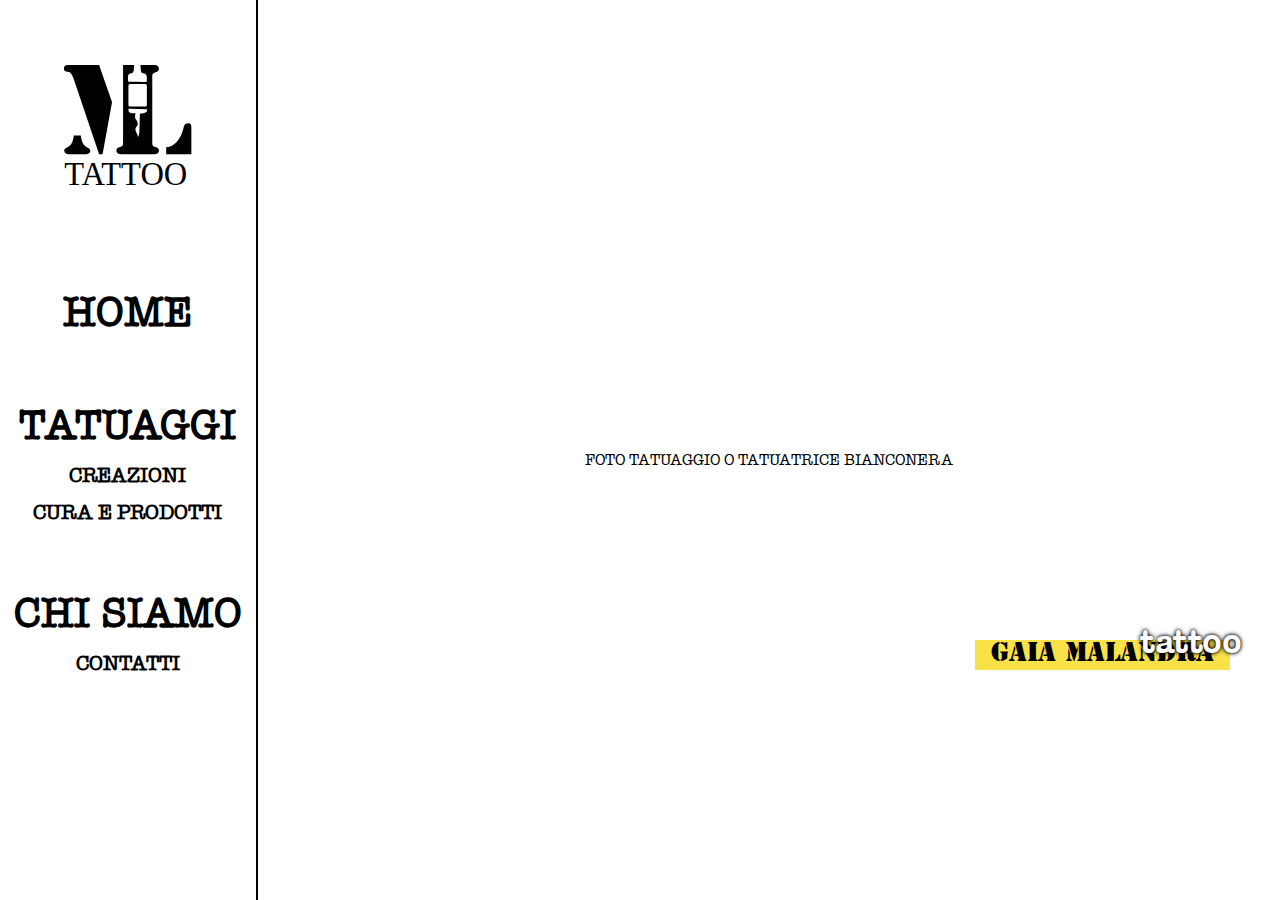
==== Pages/index/index.html @ 03d5dc45 "first commit" ====
<!DOCTYPE html>
<html lang="en">
<head>
    <link rel="stylesheet" href="style.css">
    <link rel="stylesheet" href="https://cdnjs.cloudflare.com/ajax/libs/font-awesome/6.4.2/css/all.min.css"
          integrity="sha512-z3gLpd7yknf1YoNbCzqRKc4qyor8gaKU1qmn+CShxbuBusANI9QpRohGBreCFkKxLhei6S9CQXFEbbKuqLg0DA=="
          crossorigin="anonymous" referrerpolicy="no-referrer"/>
    <meta charset="UTF-8">
    <title>Ml Tattoo</title>
</head>
<body style="margin: 0">
<section class="fullcontainer-box">
    <div class="box-left">
        <div class="box-logo">
            <img class="logo-img" src="../../img/logo.svg" alt="logo-ML">
        </div>
        <ul>
            <li>
                <h1>HOME</h1>
            </li>
            <li>
                <h1>TATUAGGI</h1>
                <p class="under-text">CREAZIONI</p>
                <p class="under-text">CURA E PRODOTTI</p>
            </li>
            <li>
                <h1>CHI SIAMO</h1>
                <p class="under-text">CONTATTI</p>
            </li>
        </ul>
    </div>

    <div class="box-right">
        <div class="temporary-empty-box"></div>
        <div class="box-center">
            FOTO TATUAGGIO O TATUATRICE BIANCONERA

        </div>


    </div>
    <div class="name-container">
        <i class="fa-regular fa-circle"></i>
        <p class="text-inside-box">GAIA MALANDRA</p>
        <i class="fa-regular fa-circle"></i>
    </div>
    <p class="tattoo-text">tattoo</p>
</section>
</body>
</html>
---- Pages/index/style.css ----
@font-face {
    font-family: 'American-type';
    src: url(../../Font/AmericanTypewriterRegular.ttf);
}

@font-face {
    font-family: 'stencil';
    src: url(../../Font/Stencil_Std_Bold.ttf);
}

@font-face {
    font-family: 'typewriter';
    src: url(../../Font/Typewriter-Serial_Bold.ttf);
}
*{
    font-family: 'American-type',sans-serif;
}

.bold{
    font-weight: bold;
}

li{
    width: 100%;
    list-style: hidden;
    text-align: center;
    font-size: 1.3rem;
}

li:nth-child(2){
    margin: 6rem 0;
}

ul{
    padding: 0;
}

.fullcontainer-box{
    display: flex;
    margin: 0;
}

.box-left{
    width: 20%;
    border-right: 2px solid black;
    height: 100vh;
}

.box-right{
    width: 80%;
    display: flex;
    flex-direction: column;

}

.box-logo{
    display: flex;justify-content: center;
    margin-bottom: 2rem;
}

.logo-img{
    width: 50%;
    margin-top: 4rem;
    margin-bottom: 4rem;
}

.under-text{
    width: 100%;
    margin: 0.8rem 0;
    font-weight: bold;
}

h1{

    width: 50%;
    margin: 10px auto;
    transition: 0.1s ease-in-out;
    cursor: pointer;
}

h1:hover{

    border-bottom: 5px solid #F9E248;
}

.temporary-empty-box{
    height: 50%;
    /*background-color: red;*/
}

.box-center{
    height: 20%;
    display: flex;
    justify-content: center;
    /*background-color: blueviolet;*/
}

.last-box {
    height: 30%;
    /*background-color: brown;*/
    display: flex;
    justify-content: end;
}

.name-container{
    position:absolute;
    display: flex;
    background-color: #F9E248;
    align-items: center;
    justify-content: center;
    right: 50px;
    bottom: 230px;
}

.text-inside-box{
    margin: 0 1rem;
    font-size: 1.6rem;
    font-family: stencil, sans-serif;
}

.fa-circle{
    font-size: 0.5rem;
}

.tattoo-text{
    position: absolute;
    bottom: 18.5%;
    color: white;
    right: 3%;
    font-size: 2rem;
    font-family: typewriter,sans-serif;
    text-shadow: 0 0 3px black, 0 0 5px black;

}


@media only screen and (max-width:576px){
    .fullcontainer-box{
        display: block;
    }

    .temporary-empty-box{
        display: none;
        background-color: #F9E248;
        /*background-color: red;*/
    }

    .box-right{
        display: none;

    }

    .box-left{
        width: 100%;

    }

    .logo-img{
        margin-bottom: 0;
    }

    li:nth-child(2){
        margin: 3rem 0;
    }

    h1{
        font-size: 1.8rem;
    }

    .name-container{
        padding: 1rem;
        bottom: 7%;
        right: 0;
    }

    .logo-img{
        width: 30%;
    }
    .tattoo-text{
        bottom: 0%;
    }
}
@media only screen and (max-width:1300px){
    li:nth-child(2){
        margin: 4rem 0;
    }

    h1{
        width: 100%;
    }
    .tattoo-text{
        bottom: 23%;
    }
}

@media only screen and (max-width: 800px){
    .tattoo-text{
        bottom: 0%;
    }
}


@media only screen and (max-width: 415px){
    li:nth-child(2){
        margin: 1.5rem 0;
    }

    .tattoo-text{
        bottom: 0%;
    }
}


@media only screen and (max-width:350px){
    .logo-img{
        width: 20%;
        margin: 0.6rem;
    }
    li:nth-child(2){
        margin: 2rem 0;
    }

    .text-inside-box{
        font-size: 1.2rem;
    }

    .name-container{
        padding: 0.5rem;
        bottom: 3%;
        right: 0;
    }

    .tattoo-text{
        bottom: 0;
        margin: 0;
        font-size: 1.8rem;
    }

}
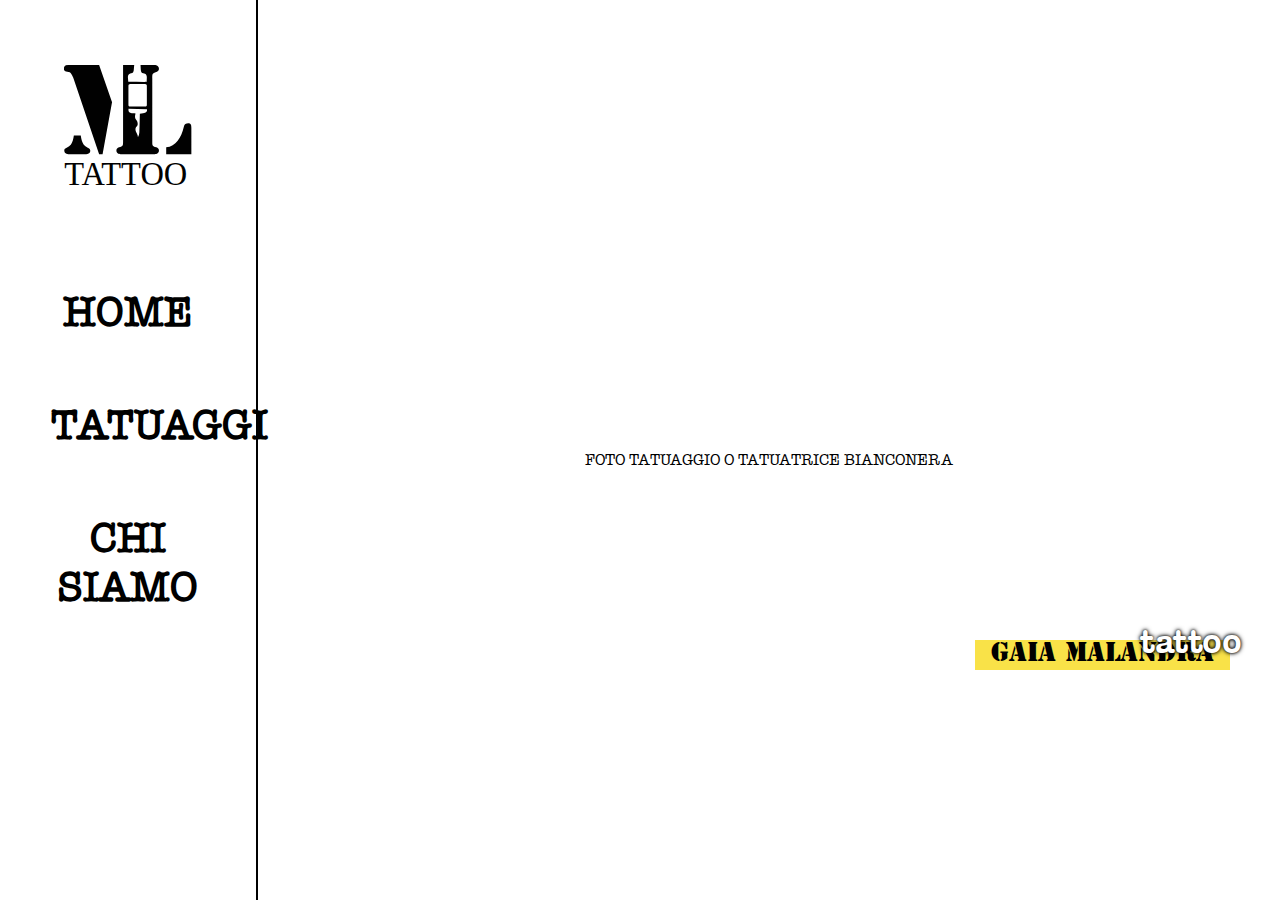
==== commit 2b9c5b7c: "gg" ====
--- a/Pages/index/index.html
+++ b/Pages/index/index.html
@@ -16,16 +16,19 @@
         </div>
         <ul>
             <li>
-                <h1>HOME</h1>
+                <a href="../index/index.html">
+                    <h1>HOME</h1>
+                </a>
             </li>
             <li>
-                <h1>TATUAGGI</h1>
-                <p class="under-text">CREAZIONI</p>
-                <p class="under-text">CURA E PRODOTTI</p>
+                <a href="../Creazioni/Creazioni.html">
+                    <h1>TATUAGGI</h1>
+                </a>
             </li>
             <li>
-                <h1>CHI SIAMO</h1>
-                <p class="under-text">CONTATTI</p>
+                <a href="../chi-siamo/chi-siamo.html">
+                    <h1>CHI SIAMO</h1>
+                </a>
             </li>
         </ul>
     </div>
@@ -34,7 +37,6 @@
         <div class="temporary-empty-box"></div>
         <div class="box-center">
             FOTO TATUAGGIO O TATUATRICE BIANCONERA
-
         </div>
 
 
--- a/Pages/index/style.css
+++ b/Pages/index/style.css
@@ -12,83 +12,97 @@
     font-family: 'typewriter';
     src: url(../../Font/Typewriter-Serial_Bold.ttf);
 }
-*{
-    font-family: 'American-type',sans-serif;
-}
-
-.bold{
-    font-weight: bold;
-}
-
-li{
+
+* {
+    font-family: 'American-type', sans-serif;
+    list-style: none;
+
+}
+
+
+li {
     width: 100%;
-    list-style: hidden;
+    list-style: none;
     text-align: center;
     font-size: 1.3rem;
 }
 
-li:nth-child(2){
+li:nth-child(2) {
     margin: 6rem 0;
 }
 
-ul{
+ul {
     padding: 0;
 }
 
-.fullcontainer-box{
-    display: flex;
-    margin: 0;
-}
-
-.box-left{
-    width: 20%;
-    border-right: 2px solid black;
-    height: 100vh;
-}
-
-.box-right{
-    width: 80%;
-    display: flex;
-    flex-direction: column;
-
-}
-
-.box-logo{
-    display: flex;justify-content: center;
-    margin-bottom: 2rem;
-}
-
-.logo-img{
-    width: 50%;
-    margin-top: 4rem;
-    margin-bottom: 4rem;
-}
-
-.under-text{
-    width: 100%;
-    margin: 0.8rem 0;
-    font-weight: bold;
-}
-
-h1{
-
+h1 {
     width: 50%;
     margin: 10px auto;
     transition: 0.1s ease-in-out;
     cursor: pointer;
 }
 
-h1:hover{
-
-    border-bottom: 5px solid #F9E248;
-}
-
-.temporary-empty-box{
+li:hover a {
+    text-decoration: underline;
+    text-decoration-color: #F9E248;
+    text-decoration-thickness: 5px;
+}
+
+a {
+    text-decoration: none;
+    color: black;
+}
+
+
+
+.bold {
+    font-weight: bold;
+}
+
+.fullcontainer-box {
+    display: flex;
+    margin: 0;
+}
+
+.box-left {
+    width: 20%;
+    border-right: 2px solid black;
+    height: 100vh;
+}
+
+.box-right {
+    width: 80%;
+    display: flex;
+    flex-direction: column;
+
+}
+
+
+.box-logo {
+    display: flex;
+    justify-content: center;
+    margin-bottom: 2rem;
+}
+
+.logo-img {
+    width: 50%;
+    margin-top: 4rem;
+    margin-bottom: 4rem;
+}
+
+.under-text {
+    width: 100%;
+    margin: 0.8rem 0;
+    font-weight: bold;
+}
+
+
+.temporary-empty-box {
     height: 50%;
     /*background-color: red;*/
 }
 
-.box-center{
+.box-center {
     height: 20%;
     display: flex;
     justify-content: center;
@@ -102,8 +116,8 @@
     justify-content: end;
 }
 
-.name-container{
-    position:absolute;
+.name-container {
+    position: absolute;
     display: flex;
     background-color: #F9E248;
     align-items: center;
@@ -112,125 +126,142 @@
     bottom: 230px;
 }
 
-.text-inside-box{
+.text-inside-box {
     margin: 0 1rem;
     font-size: 1.6rem;
     font-family: stencil, sans-serif;
 }
 
-.fa-circle{
+.fa-circle {
     font-size: 0.5rem;
 }
 
-.tattoo-text{
+.tattoo-text {
     position: absolute;
     bottom: 18.5%;
     color: white;
     right: 3%;
     font-size: 2rem;
-    font-family: typewriter,sans-serif;
+    font-family: typewriter, sans-serif;
     text-shadow: 0 0 3px black, 0 0 5px black;
 
 }
 
 
-@media only screen and (max-width:576px){
-    .fullcontainer-box{
+@media only screen and (max-width:576px) {
+    .fullcontainer-box {
         display: block;
     }
 
-    .temporary-empty-box{
+    .temporary-empty-box {
         display: none;
         background-color: #F9E248;
         /*background-color: red;*/
     }
 
-    .box-right{
+    .box-right {
         display: none;
 
     }
 
-    .box-left{
+    .box-left {
         width: 100%;
 
     }
 
-    .logo-img{
-        margin-bottom: 0;
-    }
-
-    li:nth-child(2){
+
+
+    li:nth-child(2) {
         margin: 3rem 0;
     }
 
-    h1{
+    h1 {
         font-size: 1.8rem;
     }
 
-    .name-container{
+    ul {
+        padding: 0 30%;
+    }
+
+    .name-container {
         padding: 1rem;
         bottom: 7%;
         right: 0;
     }
 
-    .logo-img{
+    .logo-img {
         width: 30%;
-    }
-    .tattoo-text{
+        margin-bottom: 0;
+    }
+
+    .tattoo-text {
         bottom: 0%;
     }
 }
-@media only screen and (max-width:1300px){
-    li:nth-child(2){
+
+@media only screen and (min-width:1200px) {
+    li:nth-child(2) {
         margin: 4rem 0;
     }
 
-    h1{
+    ul {
+        padding: 0 20%;
+    }
+
+    h1 {
         width: 100%;
     }
-    .tattoo-text{
+
+    .tattoo-text {
         bottom: 23%;
     }
-}
-
-@media only screen and (max-width: 800px){
-    .tattoo-text{
+
+
+}
+
+@media only screen and (max-width: 800px) {
+    .tattoo-text {
         bottom: 0%;
     }
-}
-
-
-@media only screen and (max-width: 415px){
-    li:nth-child(2){
+
+    h1 {
+        width: 100%;
+    }
+}
+
+
+@media only screen and (max-width: 415px) {
+    li:nth-child(2) {
         margin: 1.5rem 0;
     }
 
-    .tattoo-text{
+    .tattoo-text {
         bottom: 0%;
     }
 }
 
 
-@media only screen and (max-width:350px){
-    .logo-img{
+@media only screen and (max-width:350px) {
+    .logo-img {
         width: 20%;
         margin: 0.6rem;
     }
-    li:nth-child(2){
+
+    li:nth-child(2) {
         margin: 2rem 0;
     }
 
-    .text-inside-box{
+    .text-inside-box {
         font-size: 1.2rem;
     }
 
-    .name-container{
+    .name-container {
         padding: 0.5rem;
         bottom: 3%;
         right: 0;
     }
 
-    .tattoo-text{
+    .tattoo-text {
         bottom: 0;
         margin: 0;
         font-size: 1.8rem;
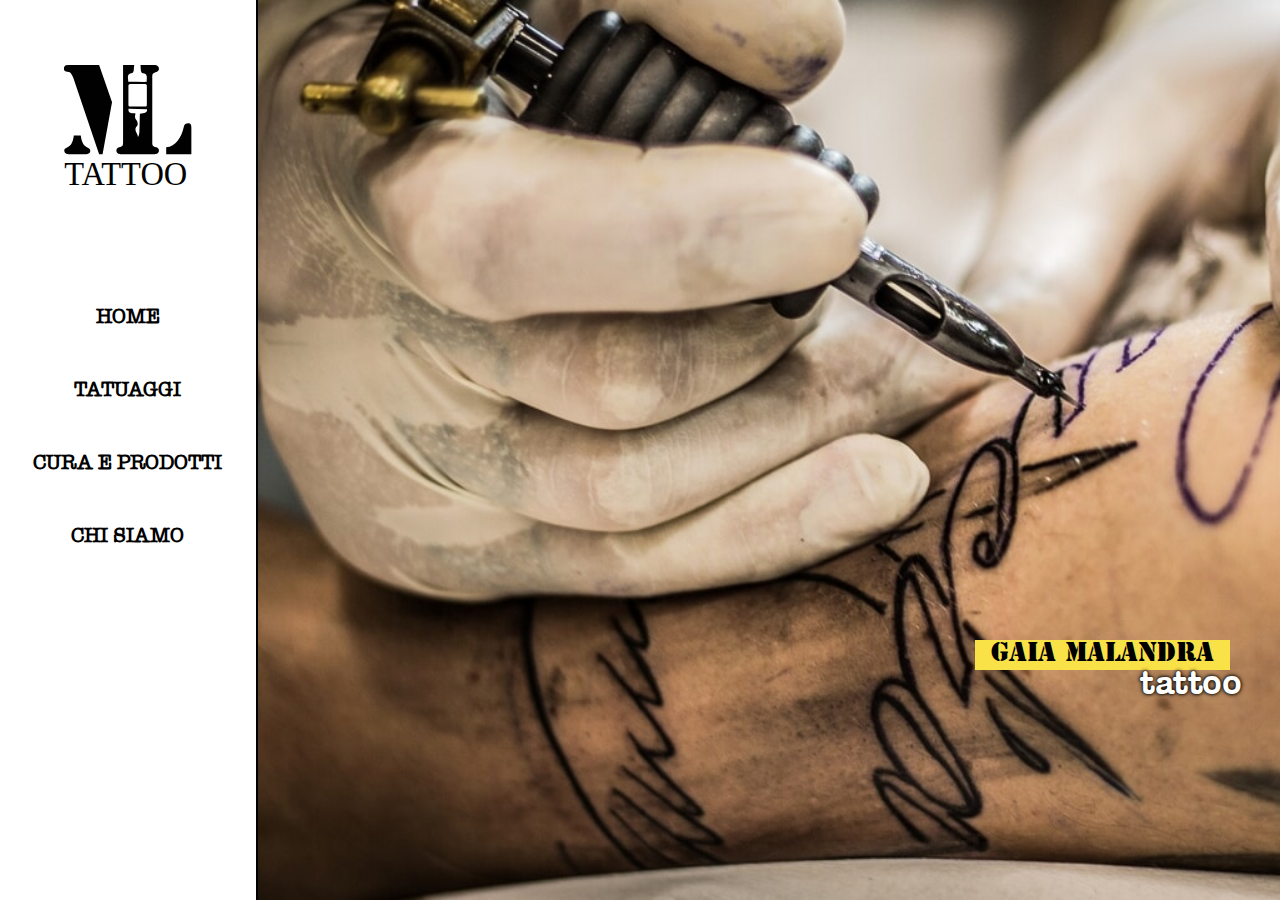
==== commit ac6e6cb7: "fine" ====
--- a/Pages/index/index.html
+++ b/Pages/index/index.html
@@ -16,18 +16,23 @@
         </div>
         <ul>
             <li>
-                <a href="../index/index.html">
-                    <h1>HOME</h1>
+                <a style="font-weight: bold;margin-bottom: 20px;" href="../index/index.html">
+                    <p>HOME</p>
                 </a>
             </li>
             <li>
-                <a href="../Creazioni/Creazioni.html">
-                    <h1>TATUAGGI</h1>
+                <a style="font-weight: bold;margin-bottom: 20px;" href="../Creazioni/Creazioni.html">
+                    <p>TATUAGGI</p>
                 </a>
             </li>
             <li>
-                <a href="../chi-siamo/chi-siamo.html">
-                    <h1>CHI SIAMO</h1>
+                <a style="font-weight: bold;margin-bottom: 20px;" href="../curaProdotti/curaProdotti.html">
+                    <p>CURA E PRODOTTI</p>
+                </a>
+            </li>
+            <li>
+                <a style="font-weight: bold;margin-bottom: 20px;" href="../chi-siamo/chi-siamo.html">
+                    <p>CHI SIAMO</p>
                 </a>
             </li>
         </ul>
@@ -36,7 +41,6 @@
     <div class="box-right">
         <div class="temporary-empty-box"></div>
         <div class="box-center">
-            FOTO TATUAGGIO O TATUATRICE BIANCONERA
         </div>
 
 
--- a/Pages/index/style.css
+++ b/Pages/index/style.css
@@ -25,11 +25,10 @@
     list-style: none;
     text-align: center;
     font-size: 1.3rem;
-}
-
-li:nth-child(2) {
-    margin: 6rem 0;
-}
+    cursor: pointer;
+}
+
+
 
 ul {
     padding: 0;
@@ -53,6 +52,11 @@
     color: black;
 }
 
+.resize {
+    width: 70%;
+    height: auto;
+}
+
 
 
 .bold {
@@ -74,7 +78,9 @@
     width: 80%;
     display: flex;
     flex-direction: column;
-
+    background-image: url(../../img/Tattoos/tatuaggi-5.jpeg);
+    background-repeat: no-repeat;
+    background-size: cover;
 }
 
 
@@ -171,16 +177,12 @@
 
 
 
-    li:nth-child(2) {
-        margin: 3rem 0;
-    }
-
     h1 {
         font-size: 1.8rem;
     }
 
     ul {
-        padding: 0 30%;
+        padding: 0 20%;
     }
 
     .name-container {
@@ -200,21 +202,17 @@
 }
 
 @media only screen and (min-width:1200px) {
-    li:nth-child(2) {
-        margin: 4rem 0;
-    }
-
-    ul {
-        padding: 0 20%;
+
+
+    li {
+        margin: 3rem auto;
     }
 
     h1 {
         width: 100%;
     }
 
-    .tattoo-text {
-        bottom: 23%;
-    }
+
 
 
 }
@@ -247,9 +245,7 @@
         margin: 0.6rem;
     }
 
-    li:nth-child(2) {
-        margin: 2rem 0;
-    }
+
 
     .text-inside-box {
         font-size: 1.2rem;
